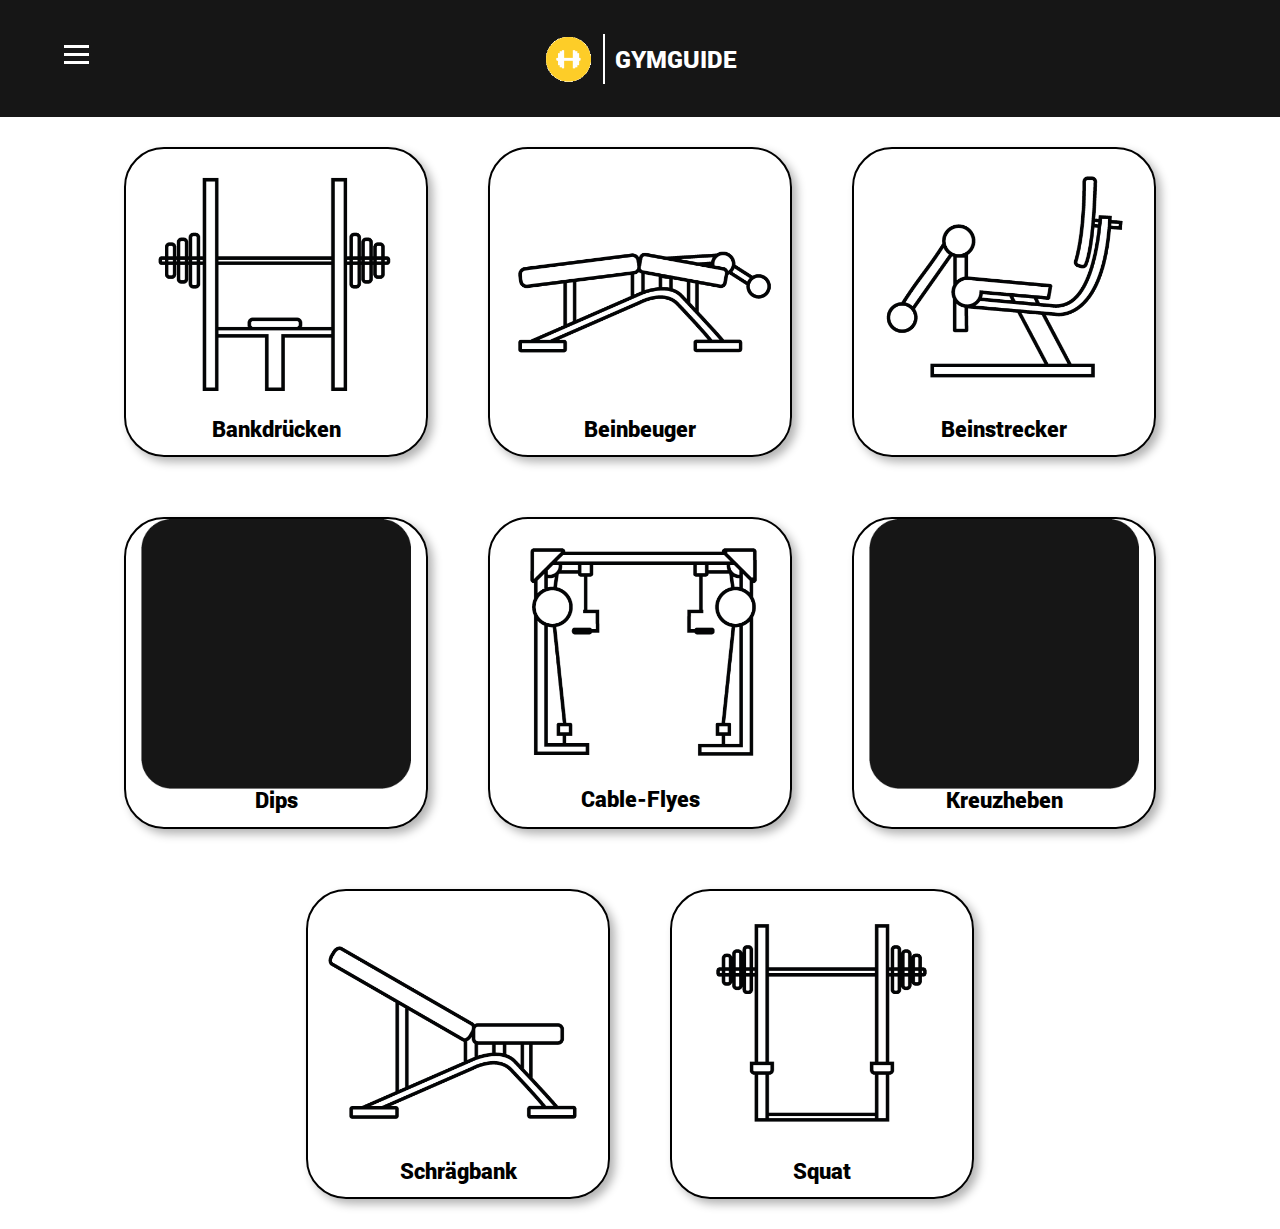
==== index.html @ 56a1d957 "rename a tags" ====
<!DOCTYPE html>
<html>
  <head>
    <meta charset="utf-8" />
    <meta name="viewport" content="width=device-width, initial-scale=1.0" />
    <title>MyGym</title>
    <link rel="stylesheet" href="Css/Reset.css" />
    <link rel="stylesheet" href="fonts.css" />
    <link rel="stylesheet" href="Css/Main.css" />
    <script src="JS/jquery-3.6.0.min.js"></script>
    <script src="JS/burgerMenu.js"></script>
    <!--<script src="JS/clickAni.js"></script>-->
  </head>
  <body>
    <div class="wrapperMain">
      <header>
        <div class="nav-bar">
          <ul class="nav-menu">
            <li class="first-nav-item">
              <a href="#" class="nav-link">Home<span class="line"></span></a>
            </li>

            <li class="nav-item">
              <a href="#" class="nav-link">Kontakt<span class="line"></span></a>
            </li>
            <li class="nav-item">
              <a href="#" class="nav-link">Über<span class="line"></span></a>
            </li>
            <li class="nav-item">
              <a href="#" class="nav-link"
                >Ernährung<span class="line"></span
              ></a>
            </li>
            <li class="nav-item">
              <a href="#" class="nav-link"
                >Trainingsplan<span class="line"></span
              ></a>
            </li>
            <li class="last-nav-item">
              <a href="#" class="nav-link">Filter<span class="line"></span></a>
            </li>
          </ul>
        </div>
        <div class="Hamburger">
          <span class="bar"></span>
          <span class="bar"></span>
          <span class="bar"></span>
        </div>
        <div class="LogoFont">
          <img class="Logo" src="Images/Logo-ICON2.png" alt="Logo" />

          <!--<img
            class="Strich"
            src="Images/Stripe_Zeichenflaeche%2004.png"
            alt="Strich"
          />-->
          <div class="Strich"></div>

          <h1>GYMGUIDE</h1>
        </div>

        <!-- <div class="clear"></div>-->
        <!-- <div class="blackbackground">

                </div>-->
        <!-- <img class="Striche" src="Images/Stripes_Zeichenfl%C3%A4che%201.png" alt="Striche">-->
      </header>
      <main>
        <a href="uebung.html?content=bankdruecken" class="linkUebung">
          <img
            class="platzhalter02"
            src="Images/Geraete/BankdrueckenNoText.png"
            alt="Bankdrücken"
          />
          <p>Bankdrücken</p>
        </a>

        <a href="uebung.html?content=beinbeuger" class="linkUebung">
          <img
            class="platzhalter02"
            src="Images/Geraete/BeinbeugerNoText.png"
            alt="Beinbeuger"
          />
          <p>Beinbeuger</p>
        </a>

        <a href="uebung.html?content=beinstrecker" class="linkUebung">
          <img
            class="platzhalter02"
            src="Images/Geraete/BeinstreckerNoText.png"
            alt="Beinstrecker"
          />
          <p>Beinstrecker</p>
        </a>

        <a href="uebung.html?content=dips" class="linkUebung">
          <img class="platzhalter02" src="Images/Platzhalter.png" alt="Dips" />
          <p>Dips</p>
        </a>

        <a href="uebung.html?content=cableFlyes" class="linkUebung">
          <img
            class="platzhalter02"
            src="Images/Geraete/cableFlyesNoText.png"
            alt="cableFlyes"
          />
          <p>Cable-Flyes</p>
        </a>

        <a href="uebung.html?content=kreuzheben" class="linkUebung">
          <img
            class="platzhalter02"
            src="Images/Platzhalter.png"
            alt="Kreuzheben"
          />
          <p>Kreuzheben</p>
        </a>

        <a href="uebung.html?content=schraegbank" class="linkUebung">
          <img
            class="platzhalter02"
            src="Images/Geraete/SchraegbankNoText.png"
            alt="Schraegbank"
          />
          <p>Schrägbank</p>
        </a>

        <a href="uebung.html?content=squat" class="linkUebung">
          <img
            class="platzhalter02"
            src="Images/Geraete/SquatNoText.png"
            alt="Squat"
          />
          <p>Squat</p>
        </a>
      </main>
    </div>
  </body>
</html>
---- fonts.css ----
@font-face {
    font-family: 'Roboto1';
    src: url('Roboto-Black.eot');
    src: url('Roboto-Black.eot?#iefix') format('embedded-opentype'),
        url('Roboto-Black.woff2') format('woff2'),
        url('Roboto-Black.woff') format('woff'),
        url('Roboto-Black.ttf') format('truetype'),
        url('Roboto-Black.svg#Roboto-Black') format('svg');
    font-weight: 900;
    font-style: normal;
    font-display: swap;
}

@font-face {
    font-family: 'Roboto2';
    src: url('Roboto-Light.eot');
    src: url('Roboto-Light.eot?#iefix') format('embedded-opentype'),
        url('Roboto-Light.woff2') format('woff2'),
        url('Roboto-Light.woff') format('woff'),
        url('Roboto-Light.ttf') format('truetype'),
        url('Roboto-Light.svg#Roboto-Light') format('svg');
    font-weight: 300;
    font-style: normal;
    font-display: swap;
}
---- Css/Main.css ----
.wrapperMain {
  /*border: 1px solid black;*/
  margin: 13vh auto;
  width: 100%;
  height: 100vh;
  display: block;
}

header {
  font-family: Roboto1;
  background-color: #161616;
  width: inherit;
  position: fixed;
  height: 13vh;
  top: 0;
  overflow: hidden;
  display: table;
}
.nav-menu {
  position: fixed;
  top: -100%;
  width: 100%;
  height: 100%;
  flex-direction: column;
  background-color: #2b2d2f;
  transition: 0.3s;
  display: flex;
  /*align-items: center;*/
  align-items: center;
  /*border-radius: 0px 40px 40px 40px;*/
  border-top: 1px solid #424245;
}
.nav-menu.active {
  top: 13vh;
}
.line {
  margin-top: 10px;
  display: block;
  height: 1px;
  width: 70vw;
  background-color: #fecd25;
  opacity: 0%;
  transition: 0.3s;
  transition-delay: 0.2s;
}
.line.active {
  opacity: 100%;
}
.first-nav-item {
  font-size: 1.2em;
  padding: 10px;
  text-shadow: 1px 1px 5px rgba(0, 0, 0, 0.3);
}
.nav-item {
  padding: 10px;
  font-size: 1.2em;
  text-shadow: 1px 1px 5px rgba(0, 0, 0, 0.3);
}
.last-nav-item {
  margin-bottom: 80px;
  padding: 10px;
  font-size: 1.2em;
  text-shadow: 1px 1px 5px rgba(0, 0, 0, 0.3);
}

.nav-link {
  color: white;
  text-decoration: none;
  /*border-style: solid;*/
}

.Hamburger {
  display: block;
  position: absolute;
  top: 34%;
  left: 5%;
  z-index: 10;
}
.bar {
  display: block;
  width: 25px;
  height: 3px;
  margin: 5px auto;
  background-color: white;
  transition: 0.3s;
}
.Hamburger.active .bar:nth-child(2) {
  opacity: 0;
}
.Hamburger.active .bar:nth-child(1) {
  transform: translateY(8px) rotate(45deg);
}
.Hamburger.active .bar:nth-child(3) {
  transform: translateY(-8px) rotate(-45deg);
}

h1 {
  font-size: 1.5em;
  float: right;
  color: white;
}
.Logo {
  width: 50px;
}
.Strich {
  width: 1.5px;
  height: 50px;
  background-color: white;
}
.LogoFont {
  position: absolute;
  width: 100%;
  height: 100%;
  display: flex;
  justify-content: center;
  align-items: center;
  gap: 10px;
  background-color: #161616;
  transition: 0.3s;
}
.LogoFont.active {
  background-color: #2b2d2f;
}

/*.blackbackground {
  display: none;
  position: fixed;
  top: 0;
  right: 0;
  transition: 0.3s;
  height: 100%;
  width: 100%;
}
.blackbackground.active {
  background-color: black;
  opacity: 90%;
  width: 100%;
  display: flex;
}*/
main {
  display: flex;
  flex-wrap: wrap;
  justify-content: center;
  margin: auto;
}
.linkUebung {
  text-decoration: none;
  display: flex;
  flex-direction: column;
  height: auto;
  width: 300px;
  margin: 30px;
  border: 2px solid black;
  border-radius: 2.5em;
  box-shadow: 5px 5px 10px rgb(0 0 0 / 30%);
  align-items: center;
}
p {
  text-align: center;
  font-family: Roboto1;
  color: black;
  font-size: 1.4em;
  margin-bottom: 5%;
}

/*.platzhalterBox{
  width: 15%;
  margin: 4%;
  border: 2px solid black;
  border-radius: 40px;
  box-shadow: 5px 5px 10px rgba(0, 0, 0, 0.3);
}*/
.platzhalter02 {
  align-items: center;
  width: 90%;
}

/*









 
*/
@media (max-width: 600px) {
  main {
    max-width: 450px;
  }
  .platzhalter02 {
    width: 88%;
  }
  .linkUebung {
    width: 150px;
    margin: auto;
    margin-top: 10px;
    border-radius: 1.75em;
  }
  p {
    font-size: 1.2em;
  }
}
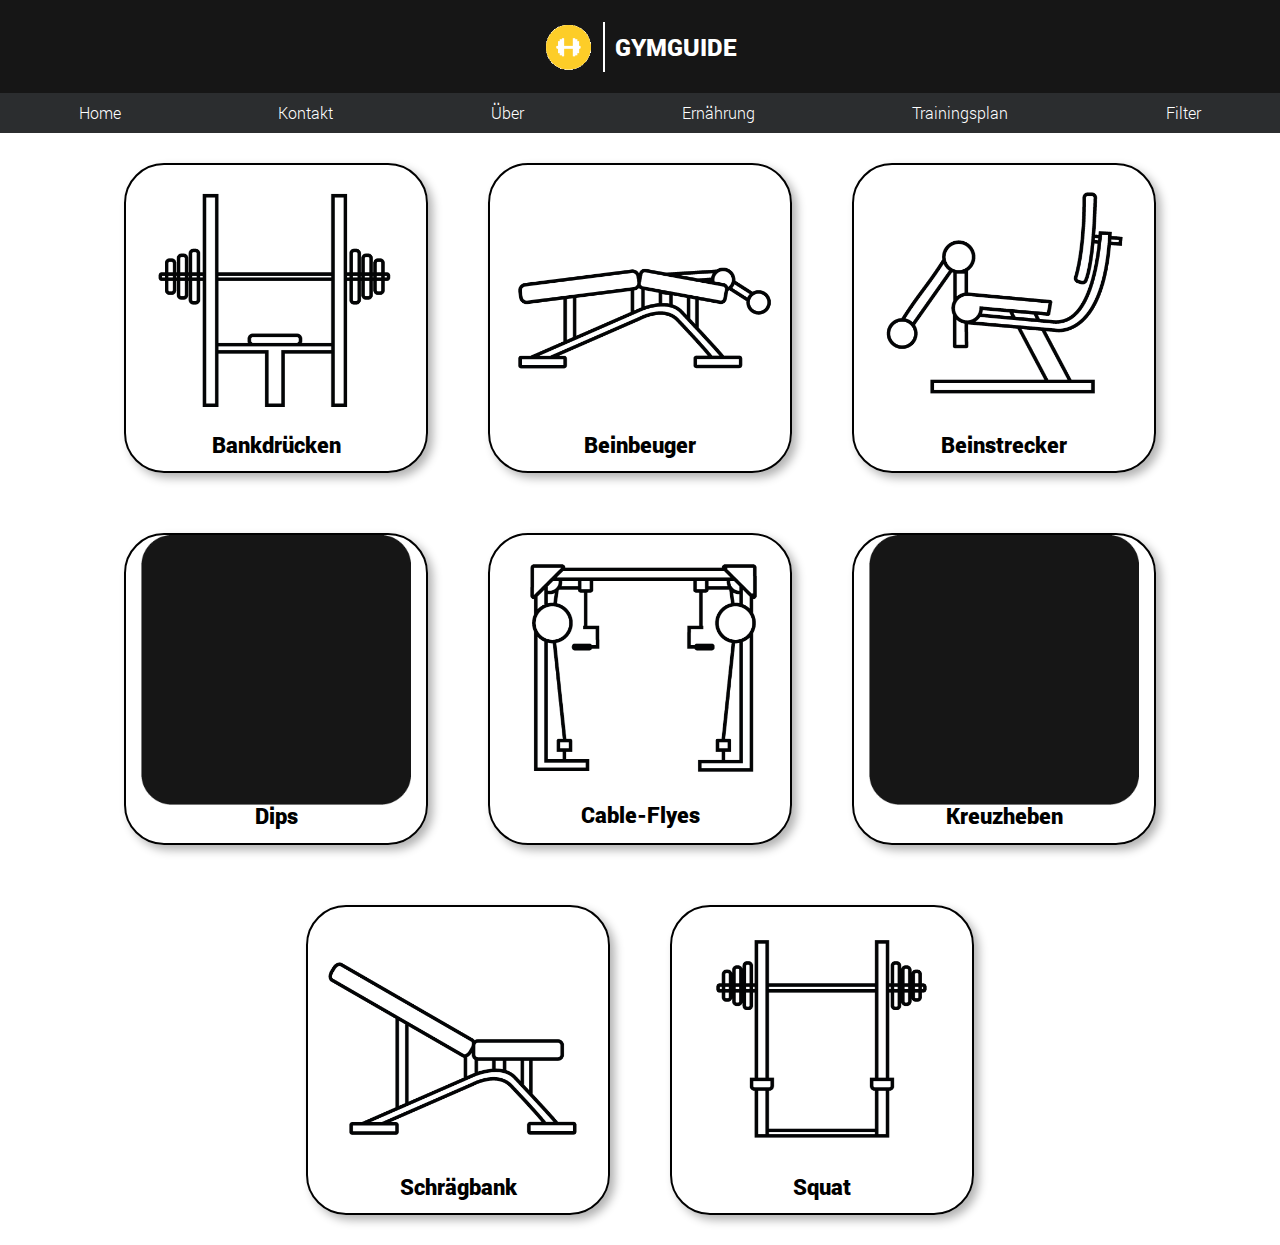
==== commit b5859959: "nav bar update" ====
--- a/index.html
+++ b/index.html
@@ -14,6 +14,23 @@
   <body>
     <div class="wrapperMain">
       <header>
+        <div class="Hamburger">
+          <span class="bar"></span>
+          <span class="bar"></span>
+          <span class="bar"></span>
+        </div>
+        <div class="LogoFont">
+          <img class="Logo" src="Images/Logo-ICON2.png" alt="Logo" />
+
+          <!--<img
+            class="Strich"
+            src="Images/Stripe_Zeichenflaeche%2004.png"
+            alt="Strich"
+          />-->
+          <div class="Strich"></div>
+
+          <h1>GYMGUIDE</h1>
+        </div>
         <div class="nav-bar">
           <ul class="nav-menu">
             <li class="first-nav-item">
@@ -40,23 +57,6 @@
               <a href="#" class="nav-link">Filter<span class="line"></span></a>
             </li>
           </ul>
-        </div>
-        <div class="Hamburger">
-          <span class="bar"></span>
-          <span class="bar"></span>
-          <span class="bar"></span>
-        </div>
-        <div class="LogoFont">
-          <img class="Logo" src="Images/Logo-ICON2.png" alt="Logo" />
-
-          <!--<img
-            class="Strich"
-            src="Images/Stripe_Zeichenflaeche%2004.png"
-            alt="Strich"
-          />-->
-          <div class="Strich"></div>
-
-          <h1>GYMGUIDE</h1>
         </div>
 
         <!-- <div class="clear"></div>-->
--- a/Css/Main.css
+++ b/Css/Main.css
@@ -1,9 +1,8 @@
 .wrapperMain {
-  /*border: 1px solid black;*/
-  margin: 13vh auto;
   width: 100%;
   height: 100vh;
-  display: block;
+  display: flex;
+  justify-content: center;
 }
 
 header {
@@ -11,87 +10,40 @@
   background-color: #161616;
   width: inherit;
   position: fixed;
-  height: 13vh;
+  height: 93px;
   top: 0;
-  overflow: hidden;
+
   display: table;
 }
 .nav-menu {
-  position: fixed;
-  top: -100%;
-  width: 100%;
-  height: 100%;
-  flex-direction: column;
+  display: flex;
   background-color: #2b2d2f;
+  height: 40px;
+}
+.first-nav-item,
+.nav-item,
+.last-nav-item {
+  margin: auto;
+  font-family: Roboto2;
+}
+
+.nav-link {
+  text-decoration: none;
+  color: white;
+  position: relative;
+}
+.nav-link::after {
+  content: "";
+  position: absolute;
+  background-color: #fecd25;
+  height: 2px;
+  width: 0%;
+  left: 0;
+  bottom: -5px;
   transition: 0.3s;
-  display: flex;
-  /*align-items: center;*/
-  align-items: center;
-  /*border-radius: 0px 40px 40px 40px;*/
-  border-top: 1px solid #424245;
-}
-.nav-menu.active {
-  top: 13vh;
-}
-.line {
-  margin-top: 10px;
-  display: block;
-  height: 1px;
-  width: 70vw;
-  background-color: #fecd25;
-  opacity: 0%;
-  transition: 0.3s;
-  transition-delay: 0.2s;
-}
-.line.active {
-  opacity: 100%;
-}
-.first-nav-item {
-  font-size: 1.2em;
-  padding: 10px;
-  text-shadow: 1px 1px 5px rgba(0, 0, 0, 0.3);
-}
-.nav-item {
-  padding: 10px;
-  font-size: 1.2em;
-  text-shadow: 1px 1px 5px rgba(0, 0, 0, 0.3);
-}
-.last-nav-item {
-  margin-bottom: 80px;
-  padding: 10px;
-  font-size: 1.2em;
-  text-shadow: 1px 1px 5px rgba(0, 0, 0, 0.3);
-}
-
-.nav-link {
-  color: white;
-  text-decoration: none;
-  /*border-style: solid;*/
-}
-
-.Hamburger {
-  display: block;
-  position: absolute;
-  top: 34%;
-  left: 5%;
-  z-index: 10;
-}
-.bar {
-  display: block;
-  width: 25px;
-  height: 3px;
-  margin: 5px auto;
-  background-color: white;
-  transition: 0.3s;
-}
-.Hamburger.active .bar:nth-child(2) {
-  opacity: 0;
-}
-.Hamburger.active .bar:nth-child(1) {
-  transform: translateY(8px) rotate(45deg);
-}
-.Hamburger.active .bar:nth-child(3) {
-  transform: translateY(-8px) rotate(-45deg);
+}
+.nav-link:hover::after {
+  width: 100%;
 }
 
 h1 {
@@ -108,7 +60,6 @@
   background-color: white;
 }
 .LogoFont {
-  position: absolute;
   width: 100%;
   height: 100%;
   display: flex;
@@ -142,6 +93,7 @@
   flex-wrap: wrap;
   justify-content: center;
   margin: auto;
+  margin-top: 133px;
 }
 .linkUebung {
   text-decoration: none;
@@ -190,6 +142,7 @@
 @media (max-width: 600px) {
   main {
     max-width: 450px;
+    margin-top: 93px;
   }
   .platzhalter02 {
     width: 88%;
@@ -203,4 +156,88 @@
   p {
     font-size: 1.2em;
   }
-}
+  .nav-menu {
+    position: fixed;
+    top: -100%;
+    width: 100%;
+    height: 100%;
+    flex-direction: column;
+    background-color: #2b2d2f;
+    transition: 0.3s;
+    display: flex;
+    /*align-items: center;*/
+    align-items: center;
+    /*border-radius: 0px 40px 40px 40px;*/
+    border-top: 1px solid #424245;
+    z-index: -1;
+  }
+  .nav-menu.active {
+    top: 88px;
+  }
+  .line {
+    margin-top: 10px;
+    display: block;
+    height: 1px;
+    width: 70vw;
+    background-color: #fecd25;
+    opacity: 0%;
+    transition: 0.3s;
+    transition-delay: 0.2s;
+  }
+  .line.active {
+    opacity: 100%;
+  }
+  .first-nav-item {
+    font-size: 1.2em;
+    padding: 10px;
+    text-shadow: 1px 1px 5px rgba(0, 0, 0, 0.3);
+    margin: initial;
+    font-family: Roboto1;
+  }
+  .nav-item {
+    padding: 10px;
+    font-size: 1.2em;
+    text-shadow: 1px 1px 5px rgba(0, 0, 0, 0.3);
+    margin: initial;
+    font-family: Roboto1;
+  }
+  .last-nav-item {
+    margin-bottom: 80px;
+    padding: 10px;
+    font-size: 1.2em;
+    text-shadow: 1px 1px 5px rgba(0, 0, 0, 0.3);
+    margin: initial;
+    font-family: Roboto1;
+  }
+
+  .nav-link {
+    color: white;
+    text-decoration: none;
+    /*border-style: solid;*/
+  }
+
+  .Hamburger {
+    display: block;
+    position: absolute;
+    top: 34%;
+    left: 5%;
+    z-index: 10;
+  }
+  .bar {
+    display: block;
+    width: 25px;
+    height: 3px;
+    margin: 5px auto;
+    background-color: white;
+    transition: 0.3s;
+  }
+  .Hamburger.active .bar:nth-child(2) {
+    opacity: 0;
+  }
+  .Hamburger.active .bar:nth-child(1) {
+    transform: translateY(8px) rotate(45deg);
+  }
+  .Hamburger.active .bar:nth-child(3) {
+    transform: translateY(-8px) rotate(-45deg);
+  }
+}
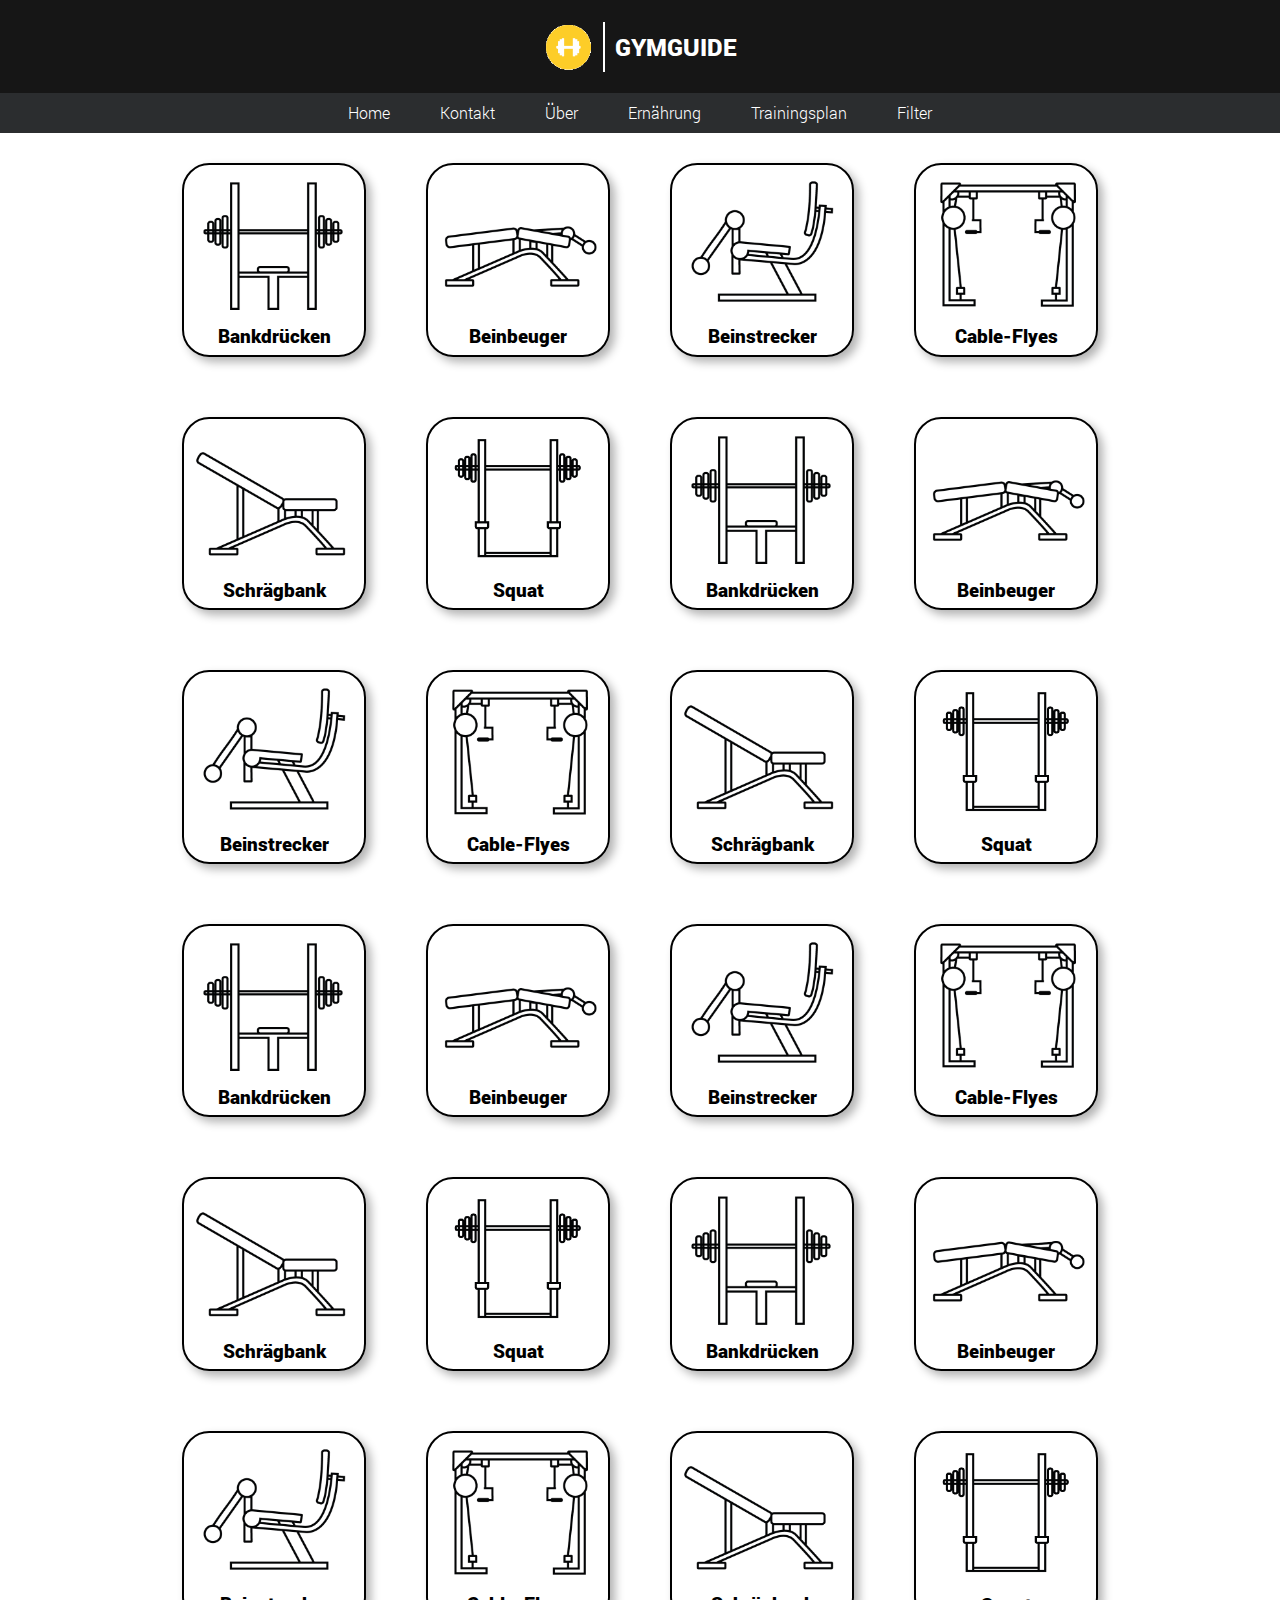
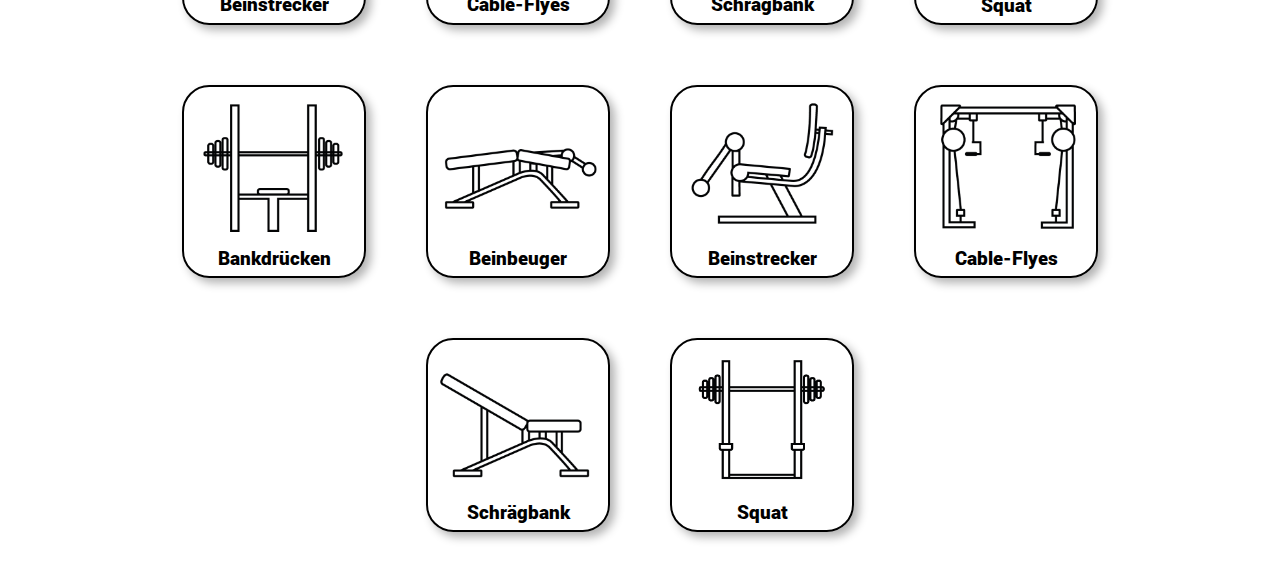
==== commit 35dac19a: "Design update final Teacher desition" ====
--- a/index.html
+++ b/index.html
@@ -9,6 +9,7 @@
     <link rel="stylesheet" href="Css/Main.css" />
     <script src="JS/jquery-3.6.0.min.js"></script>
     <script src="JS/burgerMenu.js"></script>
+    <link rel="shortcut icon" href="favicon.ico" />
     <!--<script src="JS/clickAni.js"></script>-->
   </head>
   <body>
@@ -93,10 +94,10 @@
           <p>Beinstrecker</p>
         </a>
 
-        <a href="uebung.html?content=dips" class="linkUebung">
+        <!--<a href="uebung.html?content=dips" class="linkUebung">
           <img class="platzhalter02" src="Images/Platzhalter.png" alt="Dips" />
           <p>Dips</p>
-        </a>
+        </a>-->
 
         <a href="uebung.html?content=cableFlyes" class="linkUebung">
           <img
@@ -107,14 +108,283 @@
           <p>Cable-Flyes</p>
         </a>
 
-        <a href="uebung.html?content=kreuzheben" class="linkUebung">
+        <!--<a href="uebung.html?content=kreuzheben" class="linkUebung">
           <img
             class="platzhalter02"
             src="Images/Platzhalter.png"
             alt="Kreuzheben"
           />
           <p>Kreuzheben</p>
-        </a>
+        </a>-->
+
+        <a href="uebung.html?content=schraegbank" class="linkUebung">
+          <img
+            class="platzhalter02"
+            src="Images/Geraete/SchraegbankNoText.png"
+            alt="Schraegbank"
+          />
+          <p>Schrägbank</p>
+        </a>
+
+        <a href="uebung.html?content=squat" class="linkUebung">
+          <img
+            class="platzhalter02"
+            src="Images/Geraete/SquatNoText.png"
+            alt="Squat"
+          />
+          <p>Squat</p>
+        </a>
+
+        <a href="uebung.html?content=bankdruecken" class="linkUebung">
+          <img
+            class="platzhalter02"
+            src="Images/Geraete/BankdrueckenNoText.png"
+            alt="Bankdrücken"
+          />
+          <p>Bankdrücken</p>
+        </a>
+
+        <a href="uebung.html?content=beinbeuger" class="linkUebung">
+          <img
+            class="platzhalter02"
+            src="Images/Geraete/BeinbeugerNoText.png"
+            alt="Beinbeuger"
+          />
+          <p>Beinbeuger</p>
+        </a>
+
+        <a href="uebung.html?content=beinstrecker" class="linkUebung">
+          <img
+            class="platzhalter02"
+            src="Images/Geraete/BeinstreckerNoText.png"
+            alt="Beinstrecker"
+          />
+          <p>Beinstrecker</p>
+        </a>
+
+        <!--<a href="uebung.html?content=dips" class="linkUebung">
+          <img class="platzhalter02" src="Images/Platzhalter.png" alt="Dips" />
+          <p>Dips</p>
+        </a>-->
+
+        <a href="uebung.html?content=cableFlyes" class="linkUebung">
+          <img
+            class="platzhalter02"
+            src="Images/Geraete/cableFlyesNoText.png"
+            alt="cableFlyes"
+          />
+          <p>Cable-Flyes</p>
+        </a>
+
+        <!--<a href="uebung.html?content=kreuzheben" class="linkUebung">
+          <img
+            class="platzhalter02"
+            src="Images/Platzhalter.png"
+            alt="Kreuzheben"
+          />
+          <p>Kreuzheben</p>
+        </a>-->
+
+        <a href="uebung.html?content=schraegbank" class="linkUebung">
+          <img
+            class="platzhalter02"
+            src="Images/Geraete/SchraegbankNoText.png"
+            alt="Schraegbank"
+          />
+          <p>Schrägbank</p>
+        </a>
+
+        <a href="uebung.html?content=squat" class="linkUebung">
+          <img
+            class="platzhalter02"
+            src="Images/Geraete/SquatNoText.png"
+            alt="Squat"
+          />
+          <p>Squat</p>
+        </a>
+        <a href="uebung.html?content=bankdruecken" class="linkUebung">
+          <img
+            class="platzhalter02"
+            src="Images/Geraete/BankdrueckenNoText.png"
+            alt="Bankdrücken"
+          />
+          <p>Bankdrücken</p>
+        </a>
+
+        <a href="uebung.html?content=beinbeuger" class="linkUebung">
+          <img
+            class="platzhalter02"
+            src="Images/Geraete/BeinbeugerNoText.png"
+            alt="Beinbeuger"
+          />
+          <p>Beinbeuger</p>
+        </a>
+
+        <a href="uebung.html?content=beinstrecker" class="linkUebung">
+          <img
+            class="platzhalter02"
+            src="Images/Geraete/BeinstreckerNoText.png"
+            alt="Beinstrecker"
+          />
+          <p>Beinstrecker</p>
+        </a>
+
+        <!--<a href="uebung.html?content=dips" class="linkUebung">
+          <img class="platzhalter02" src="Images/Platzhalter.png" alt="Dips" />
+          <p>Dips</p>
+        </a>-->
+
+        <a href="uebung.html?content=cableFlyes" class="linkUebung">
+          <img
+            class="platzhalter02"
+            src="Images/Geraete/cableFlyesNoText.png"
+            alt="cableFlyes"
+          />
+          <p>Cable-Flyes</p>
+        </a>
+
+        <!--<a href="uebung.html?content=kreuzheben" class="linkUebung">
+          <img
+            class="platzhalter02"
+            src="Images/Platzhalter.png"
+            alt="Kreuzheben"
+          />
+          <p>Kreuzheben</p>
+        </a>-->
+
+        <a href="uebung.html?content=schraegbank" class="linkUebung">
+          <img
+            class="platzhalter02"
+            src="Images/Geraete/SchraegbankNoText.png"
+            alt="Schraegbank"
+          />
+          <p>Schrägbank</p>
+        </a>
+
+        <a href="uebung.html?content=squat" class="linkUebung">
+          <img
+            class="platzhalter02"
+            src="Images/Geraete/SquatNoText.png"
+            alt="Squat"
+          />
+          <p>Squat</p>
+        </a>
+        <a href="uebung.html?content=bankdruecken" class="linkUebung">
+          <img
+            class="platzhalter02"
+            src="Images/Geraete/BankdrueckenNoText.png"
+            alt="Bankdrücken"
+          />
+          <p>Bankdrücken</p>
+        </a>
+
+        <a href="uebung.html?content=beinbeuger" class="linkUebung">
+          <img
+            class="platzhalter02"
+            src="Images/Geraete/BeinbeugerNoText.png"
+            alt="Beinbeuger"
+          />
+          <p>Beinbeuger</p>
+        </a>
+
+        <a href="uebung.html?content=beinstrecker" class="linkUebung">
+          <img
+            class="platzhalter02"
+            src="Images/Geraete/BeinstreckerNoText.png"
+            alt="Beinstrecker"
+          />
+          <p>Beinstrecker</p>
+        </a>
+
+        <!--<a href="uebung.html?content=dips" class="linkUebung">
+          <img class="platzhalter02" src="Images/Platzhalter.png" alt="Dips" />
+          <p>Dips</p>
+        </a>-->
+
+        <a href="uebung.html?content=cableFlyes" class="linkUebung">
+          <img
+            class="platzhalter02"
+            src="Images/Geraete/cableFlyesNoText.png"
+            alt="cableFlyes"
+          />
+          <p>Cable-Flyes</p>
+        </a>
+
+        <!--<a href="uebung.html?content=kreuzheben" class="linkUebung">
+          <img
+            class="platzhalter02"
+            src="Images/Platzhalter.png"
+            alt="Kreuzheben"
+          />
+          <p>Kreuzheben</p>
+        </a>-->
+
+        <a href="uebung.html?content=schraegbank" class="linkUebung">
+          <img
+            class="platzhalter02"
+            src="Images/Geraete/SchraegbankNoText.png"
+            alt="Schraegbank"
+          />
+          <p>Schrägbank</p>
+        </a>
+
+        <a href="uebung.html?content=squat" class="linkUebung">
+          <img
+            class="platzhalter02"
+            src="Images/Geraete/SquatNoText.png"
+            alt="Squat"
+          />
+          <p>Squat</p>
+        </a>
+        <a href="uebung.html?content=bankdruecken" class="linkUebung">
+          <img
+            class="platzhalter02"
+            src="Images/Geraete/BankdrueckenNoText.png"
+            alt="Bankdrücken"
+          />
+          <p>Bankdrücken</p>
+        </a>
+
+        <a href="uebung.html?content=beinbeuger" class="linkUebung">
+          <img
+            class="platzhalter02"
+            src="Images/Geraete/BeinbeugerNoText.png"
+            alt="Beinbeuger"
+          />
+          <p>Beinbeuger</p>
+        </a>
+
+        <a href="uebung.html?content=beinstrecker" class="linkUebung">
+          <img
+            class="platzhalter02"
+            src="Images/Geraete/BeinstreckerNoText.png"
+            alt="Beinstrecker"
+          />
+          <p>Beinstrecker</p>
+        </a>
+
+        <!--<a href="uebung.html?content=dips" class="linkUebung">
+          <img class="platzhalter02" src="Images/Platzhalter.png" alt="Dips" />
+          <p>Dips</p>
+        </a>-->
+
+        <a href="uebung.html?content=cableFlyes" class="linkUebung">
+          <img
+            class="platzhalter02"
+            src="Images/Geraete/cableFlyesNoText.png"
+            alt="cableFlyes"
+          />
+          <p>Cable-Flyes</p>
+        </a>
+
+        <!--<a href="uebung.html?content=kreuzheben" class="linkUebung">
+          <img
+            class="platzhalter02"
+            src="Images/Platzhalter.png"
+            alt="Kreuzheben"
+          />
+          <p>Kreuzheben</p>
+        </a>-->
 
         <a href="uebung.html?content=schraegbank" class="linkUebung">
           <img
--- a/Css/Main.css
+++ b/Css/Main.css
@@ -19,11 +19,13 @@
   display: flex;
   background-color: #2b2d2f;
   height: 40px;
+  align-items: center;
+  justify-content: center;
 }
 .first-nav-item,
 .nav-item,
 .last-nav-item {
-  margin: auto;
+  margin: 25px;
   font-family: Roboto2;
 }
 
@@ -40,10 +42,15 @@
   width: 0%;
   left: 0;
   bottom: -5px;
-  transition: 0.3s;
+  transition: 0.2s;
 }
 .nav-link:hover::after {
   width: 100%;
+}
+
+.nav-link:hover {
+  color: #fecd25;
+  transition: 0.2s;
 }
 
 h1 {
@@ -94,25 +101,42 @@
   justify-content: center;
   margin: auto;
   margin-top: 133px;
+  width: 80%;
 }
 .linkUebung {
   text-decoration: none;
   display: flex;
   flex-direction: column;
   height: auto;
-  width: 300px;
+  width: 180px;
   margin: 30px;
   border: 2px solid black;
-  border-radius: 2.5em;
+  border-radius: 1.7em;
   box-shadow: 5px 5px 10px rgb(0 0 0 / 30%);
   align-items: center;
+  transition: 0.3s;
+}
+.linkUebung:hover {
+  box-shadow: 10px 10px 8px rgb(0 0 0 / 30%);
+}
+.linkUebung:hover .platzhalter02 {
+  transform: scale(1.1);
+}
+.linkUebung:hover .LogoFont {
+  z-index: 10;
+}
+
+.linkUebung:hover p {
+  transform: scale(1.1);
 }
 p {
   text-align: center;
   font-family: Roboto1;
   color: black;
-  font-size: 1.4em;
+  font-size: 1.2em;
   margin-bottom: 5%;
+
+  transition: 0.3s;
 }
 
 /*.platzhalterBox{
@@ -125,9 +149,12 @@
 .platzhalter02 {
   align-items: center;
   width: 90%;
+  transition: 0.3s;
+  z-index: -1;
 }
 
 /*
+
 
 
 
@@ -139,10 +166,12 @@
 
  
 */
+
 @media (max-width: 600px) {
   main {
     max-width: 450px;
     margin-top: 93px;
+    width: initial;
   }
   .platzhalter02 {
     width: 88%;
@@ -170,6 +199,7 @@
     /*border-radius: 0px 40px 40px 40px;*/
     border-top: 1px solid #424245;
     z-index: -1;
+    justify-content: flex-start;
   }
   .nav-menu.active {
     top: 88px;
@@ -192,14 +222,12 @@
     padding: 10px;
     text-shadow: 1px 1px 5px rgba(0, 0, 0, 0.3);
     margin: initial;
-    font-family: Roboto1;
   }
   .nav-item {
     padding: 10px;
     font-size: 1.2em;
     text-shadow: 1px 1px 5px rgba(0, 0, 0, 0.3);
     margin: initial;
-    font-family: Roboto1;
   }
   .last-nav-item {
     margin-bottom: 80px;
@@ -207,7 +235,6 @@
     font-size: 1.2em;
     text-shadow: 1px 1px 5px rgba(0, 0, 0, 0.3);
     margin: initial;
-    font-family: Roboto1;
   }
 
   .nav-link {
@@ -240,4 +267,10 @@
   .Hamburger.active .bar:nth-child(3) {
     transform: translateY(-8px) rotate(-45deg);
   }
-}
+  .linkUebung:hover {
+    box-shadow: 5px 5px 10px rgb(0 0 0 / 30%);
+  }
+  .linkUebung:hover .platzhalter02 {
+    transform: scale(1);
+  }
+}
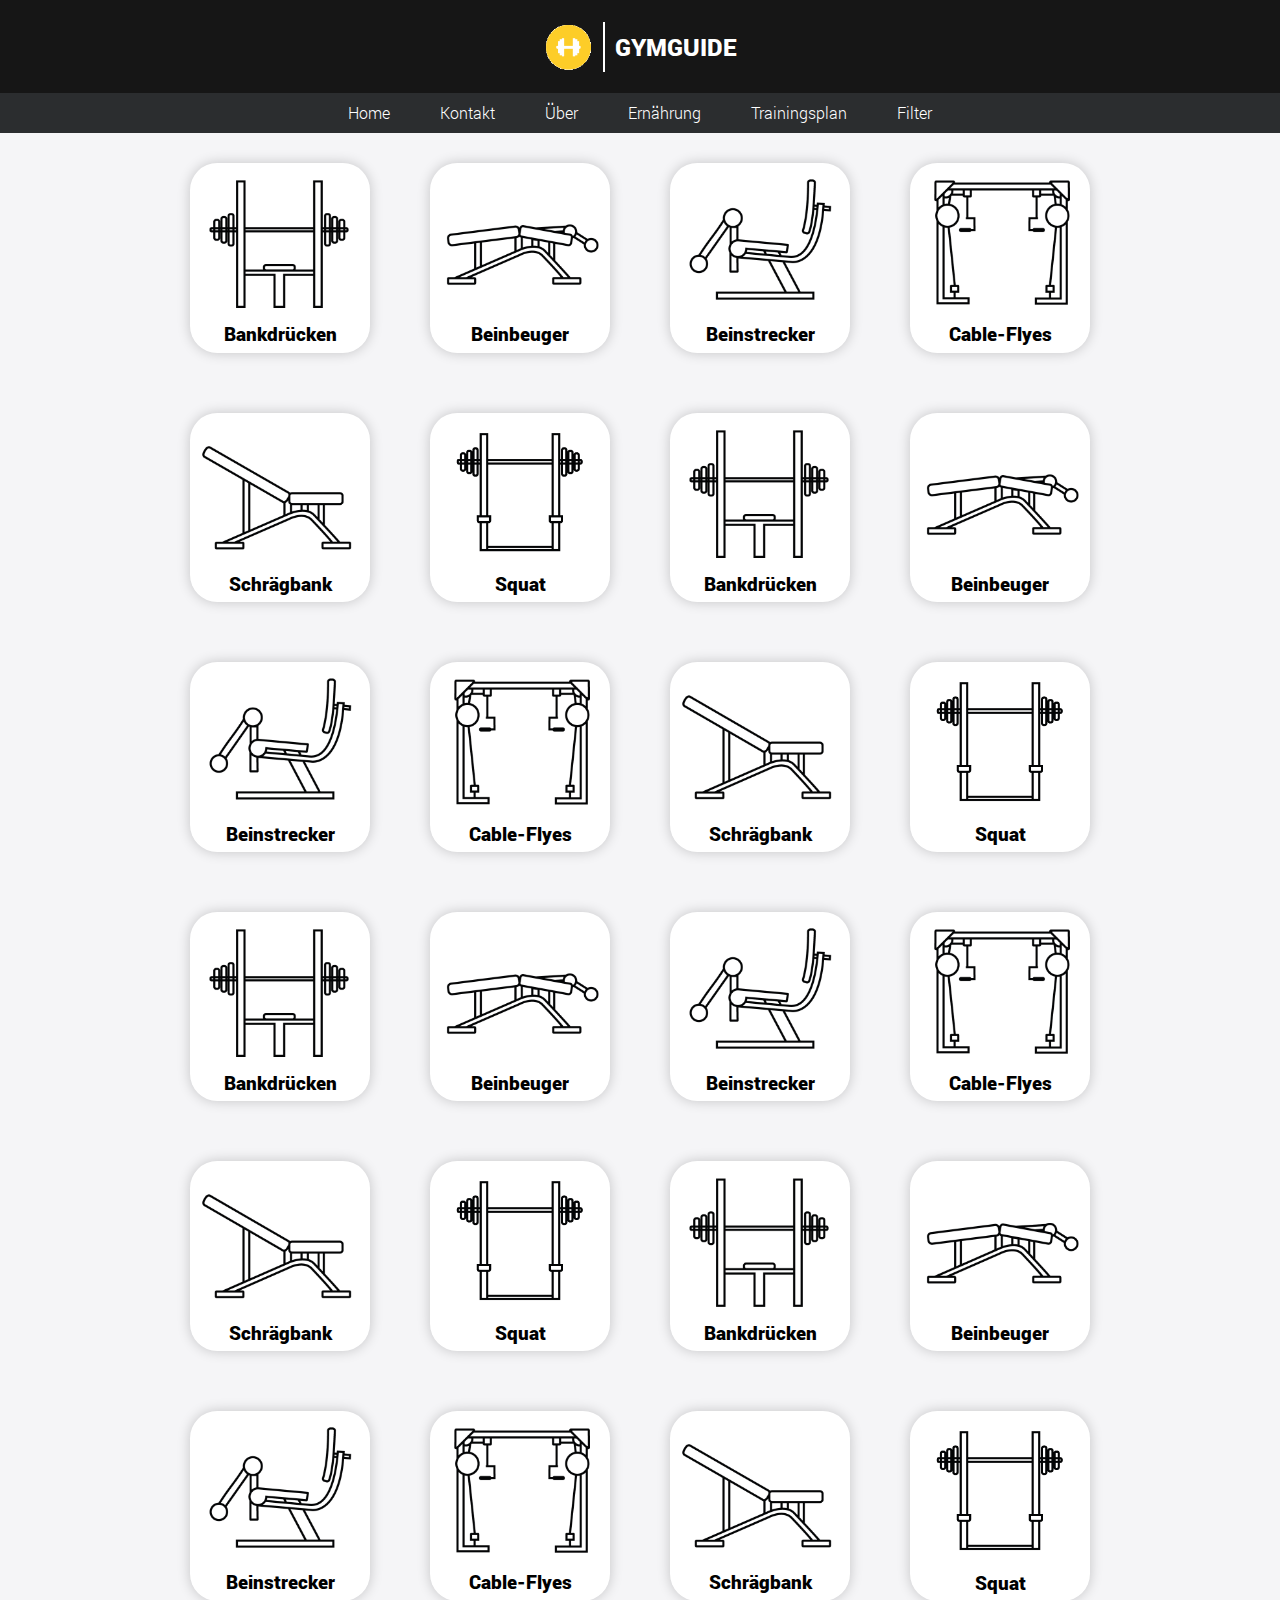
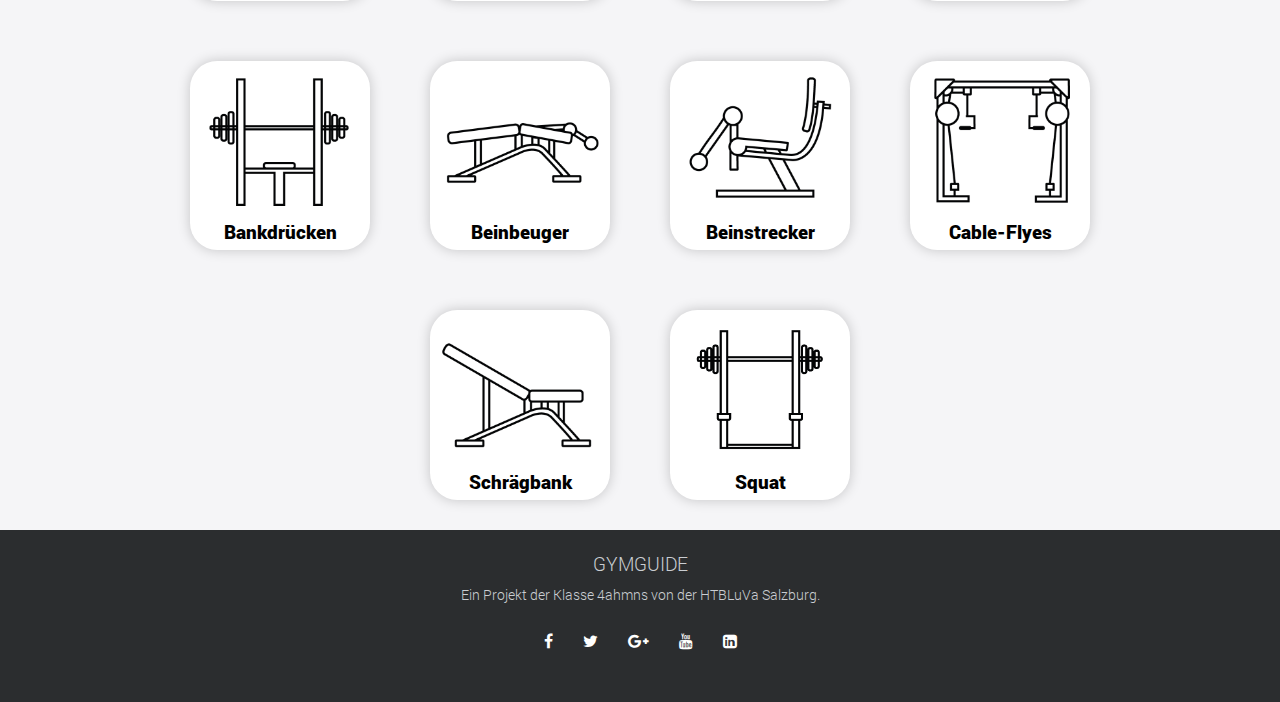
==== commit 709d93d0: "Footer, Updates" ====
--- a/index.html
+++ b/index.html
@@ -6,11 +6,16 @@
     <title>MyGym</title>
     <link rel="stylesheet" href="Css/Reset.css" />
     <link rel="stylesheet" href="fonts.css" />
-    <link rel="stylesheet" href="Css/Main.css" />
+
     <script src="JS/jquery-3.6.0.min.js"></script>
     <script src="JS/burgerMenu.js"></script>
     <link rel="shortcut icon" href="favicon.ico" />
+    <link
+      rel="stylesheet"
+      href="https://cdnjs.cloudflare.com/ajax/libs/font-awesome/4.7.0/css/font-awesome.min.css"
+    />
     <!--<script src="JS/clickAni.js"></script>-->
+    <link rel="stylesheet" href="Css/Main.css" />
   </head>
   <body>
     <div class="wrapperMain">
@@ -404,6 +409,19 @@
           <p>Squat</p>
         </a>
       </main>
+      <footer>
+        <div class="footer-content">
+          <h3>GYMGUIDE</h3>
+          <p>Ein Projekt der Klasse 4ahmns von der HTBLuVa Salzburg.</p>
+          <ul class="socials">
+            <li><a href="#" class="fa fa-facebook"></a></li>
+            <li><a href="#" class="fa fa-twitter"></a></li>
+            <li><a href="#" class="fa fa-google-plus"></a></li>
+            <li><a href="#" class="fa fa-youtube"></a></li>
+            <li><a href="#" class="fa fa-linkedin-square"></a></li>
+          </ul>
+        </div>
+      </footer>
     </div>
   </body>
 </html>
--- a/Css/Main.css
+++ b/Css/Main.css
@@ -1,8 +1,7 @@
 .wrapperMain {
   width: 100%;
-  height: 100vh;
-  display: flex;
-  justify-content: center;
+  justify-content: center;
+  background-color: #f5f5f7;
 }
 
 header {
@@ -12,7 +11,7 @@
   position: fixed;
   height: 93px;
   top: 0;
-
+  z-index: 5;
   display: table;
 }
 .nav-menu {
@@ -110,14 +109,15 @@
   height: auto;
   width: 180px;
   margin: 30px;
-  border: 2px solid black;
+  background-color: white;
   border-radius: 1.7em;
-  box-shadow: 5px 5px 10px rgb(0 0 0 / 30%);
-  align-items: center;
-  transition: 0.3s;
+  box-shadow: 0px 0px 13px 0px rgb(0 0 0 / 20%);
+  align-items: center;
+  transition: 0.5s;
 }
 .linkUebung:hover {
-  box-shadow: 10px 10px 8px rgb(0 0 0 / 30%);
+  box-shadow: 0px 0px 20px 0px rgb(0 0 0 / 20%);
+  transform: scale(1.1);
 }
 .linkUebung:hover .platzhalter02 {
   transform: scale(1.1);
@@ -126,9 +126,6 @@
   z-index: 10;
 }
 
-.linkUebung:hover p {
-  transform: scale(1.1);
-}
 p {
   text-align: center;
   font-family: Roboto1;
@@ -136,7 +133,7 @@
   font-size: 1.2em;
   margin-bottom: 5%;
 
-  transition: 0.3s;
+  transition: 0.5s;
 }
 
 /*.platzhalterBox{
@@ -149,8 +146,80 @@
 .platzhalter02 {
   align-items: center;
   width: 90%;
-  transition: 0.3s;
-  z-index: -1;
+  transition: 0.5s;
+  z-index: 0;
+}
+
+/*
+
+
+
+
+
+
+
+
+
+
+
+
+
+
+*/
+footer {
+  width: 100%;
+  height: auto;
+  background-color: #2b2d2f;
+  padding-top: 10px;
+}
+.footer-content {
+  display: flex;
+  align-items: center;
+  justify-content: center;
+  flex-direction: column;
+  text-align: center;
+  font-family: Roboto2;
+}
+.footer-content h3 {
+  font-size: 1.2em;
+
+  line-height: 3rem;
+  color: #cacdd2;
+}
+.footer-content p {
+  font-size: 14px;
+  color: #cacdd2;
+  font-family: Roboto2;
+  margin-bottom: 10px;
+}
+.socials {
+  list-style: none;
+  display: flex;
+  align-items: center;
+  justify-content: center;
+  margin: 1rem 0 3rem 0;
+}
+
+.socials li {
+  margin: 0 10px;
+}
+
+.socials a {
+  text-decoration: none;
+  color: #fff;
+
+  padding: 5px;
+  border-radius: 50%;
+}
+
+.socials a i {
+  font-size: 1.1rem;
+  width: 20px;
+  transition: color 0.4s ease;
+}
+
+.socials a:hover {
+  color: aqua;
 }
 
 /*
@@ -169,7 +238,7 @@
 
 @media (max-width: 600px) {
   main {
-    max-width: 450px;
+    max-width: 447px;
     margin-top: 93px;
     width: initial;
   }
@@ -178,9 +247,17 @@
   }
   .linkUebung {
     width: 150px;
-    margin: auto;
-    margin-top: 10px;
+    margin: 10px auto;
+
     border-radius: 1.75em;
+    box-shadow: 0px 0px 9px 0px rgb(0 0 0 / 20%);
+  }
+  .linkUebung:hover {
+    box-shadow: 0px 0px 9px 0px rgb(0 0 0 / 20%);
+    transform: scale(1);
+  }
+  .linkUebung:hover .platzhalter02 {
+    transform: scale(1);
   }
   p {
     font-size: 1.2em;
@@ -267,10 +344,9 @@
   .Hamburger.active .bar:nth-child(3) {
     transform: translateY(-8px) rotate(-45deg);
   }
-  .linkUebung:hover {
-    box-shadow: 5px 5px 10px rgb(0 0 0 / 30%);
-  }
-  .linkUebung:hover .platzhalter02 {
-    transform: scale(1);
-  }
-}
+  .footer-menu ul {
+    display: flex;
+    margin-top: 10px;
+    margin-bottom: 20px;
+  }
+}
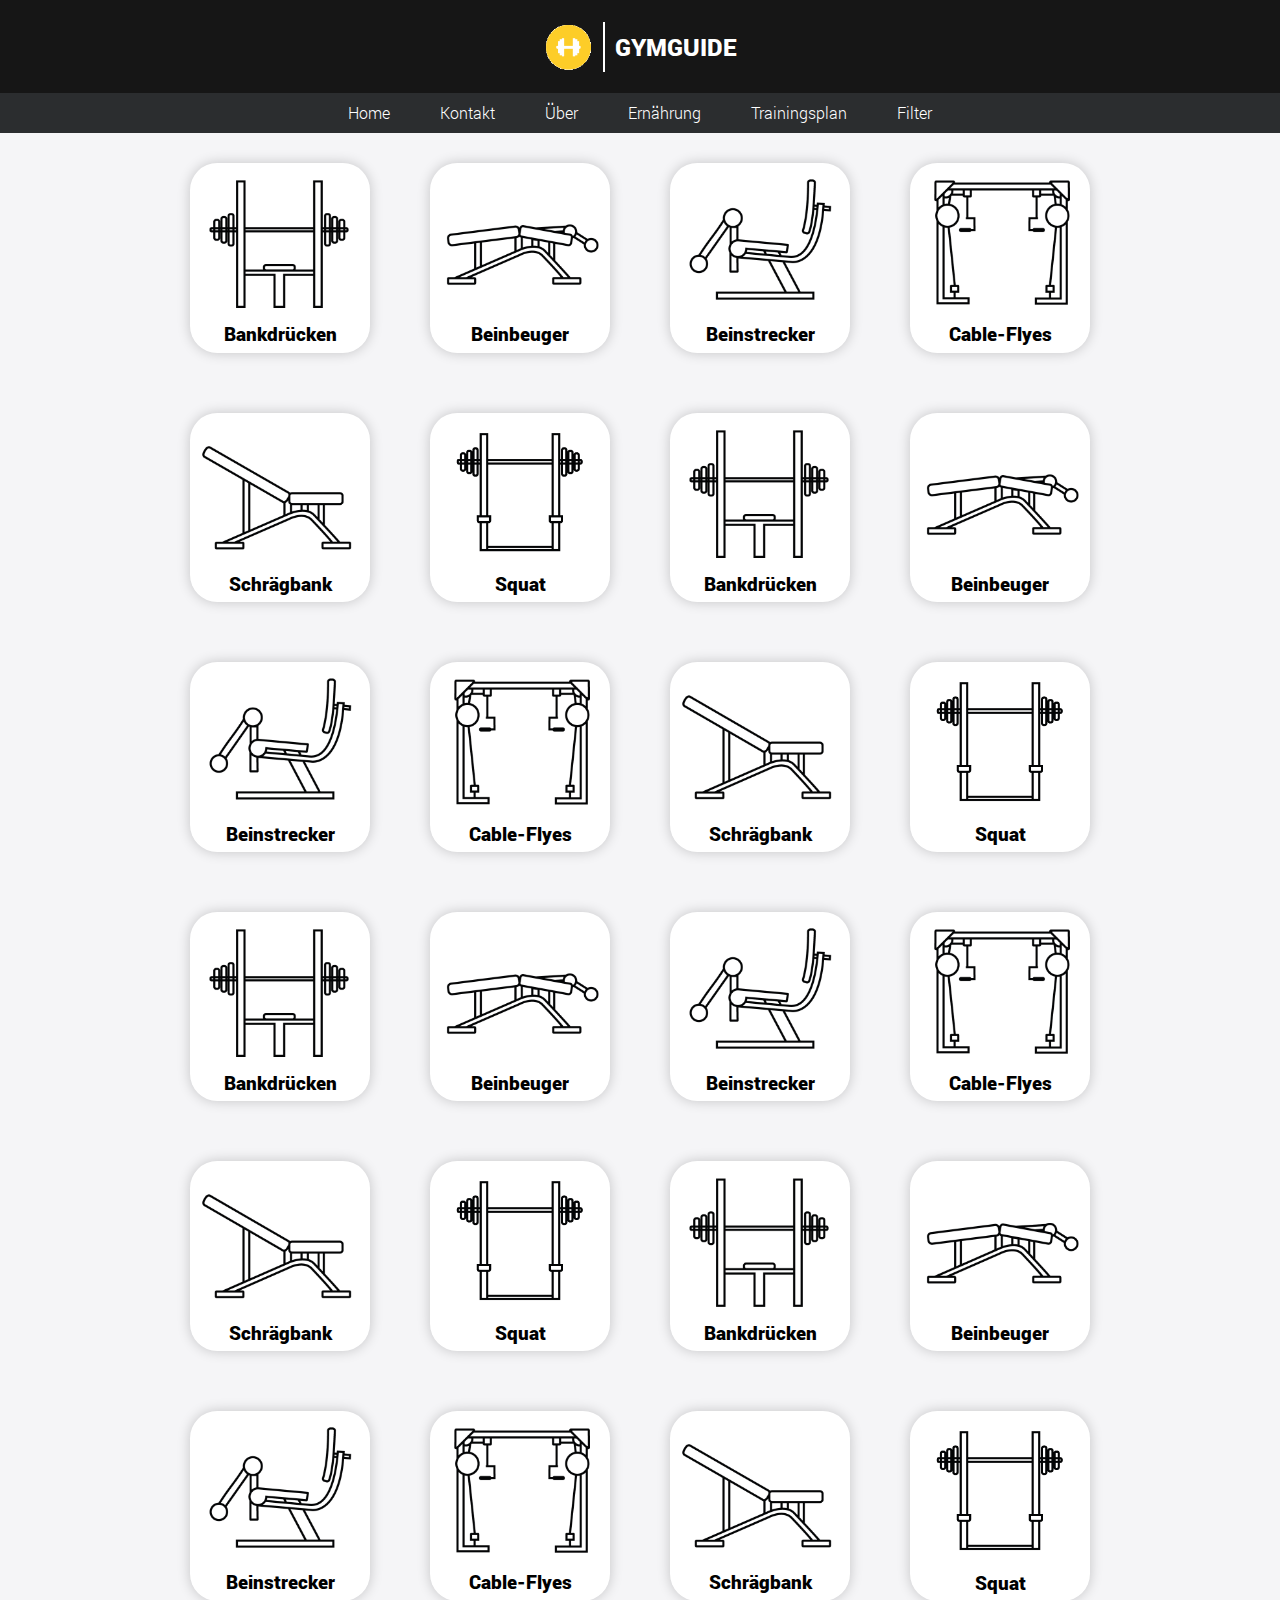
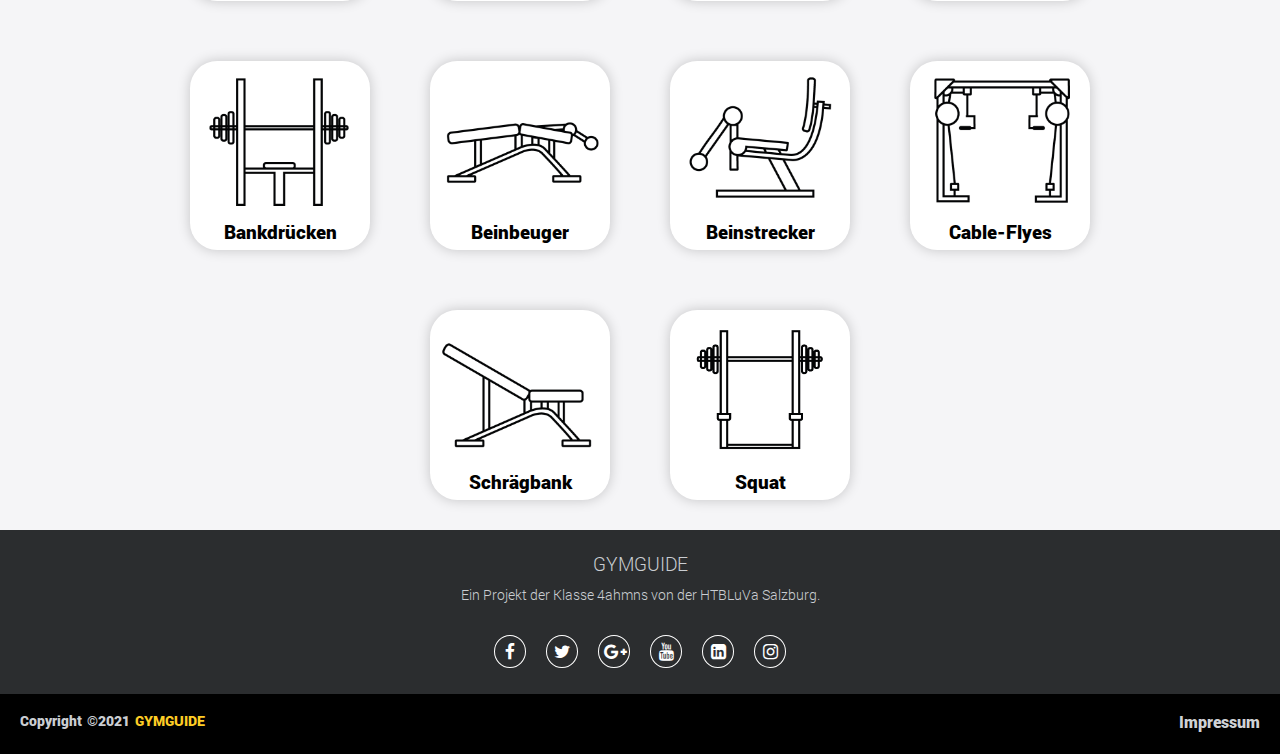
==== commit 1dd33e08: "update" ====
--- a/index.html
+++ b/index.html
@@ -414,14 +414,37 @@
           <h3>GYMGUIDE</h3>
           <p>Ein Projekt der Klasse 4ahmns von der HTBLuVa Salzburg.</p>
           <ul class="socials">
-            <li><a href="#" class="fa fa-facebook"></a></li>
-            <li><a href="#" class="fa fa-twitter"></a></li>
-            <li><a href="#" class="fa fa-google-plus"></a></li>
-            <li><a href="#" class="fa fa-youtube"></a></li>
-            <li><a href="#" class="fa fa-linkedin-square"></a></li>
+            <ul class="socials">
+              <li>
+                <a href="#"><i class="fa fa-facebook"></i></a>
+              </li>
+              <li>
+                <a href="#"><i class="fa fa-twitter"></i></a>
+              </li>
+              <li>
+                <a href="#"><i class="fa fa-google-plus"></i></a>
+              </li>
+              <li>
+                <a href="#"><i class="fa fa-youtube"></i></a>
+              </li>
+              <li>
+                <a href="#"><i class="fa fa-linkedin-square"></i></a>
+              </li>
+              <li>
+                <a href="#"><i class="fa fa-instagram"></i></a>
+              </li>
+            </ul>
           </ul>
         </div>
       </footer>
+      <div class="footer-bottom">
+        <p>copyright &copy;2021 <a href="#">GYMGUIDE</a></p>
+        <div class="footer-menu">
+          <ul class="f-menu">
+            <li><a href="">Impressum</a></li>
+          </ul>
+        </div>
+      </div>
     </div>
   </body>
 </html>
--- a/Css/Main.css
+++ b/Css/Main.css
@@ -48,7 +48,6 @@
 }
 
 .nav-link:hover {
-  color: #fecd25;
   transition: 0.2s;
 }
 
@@ -67,7 +66,7 @@
 }
 .LogoFont {
   width: 100%;
-  height: 100%;
+  height: 93px;
   display: flex;
   justify-content: center;
   align-items: center;
@@ -197,7 +196,7 @@
   display: flex;
   align-items: center;
   justify-content: center;
-  margin: 1rem 0 3rem 0;
+  margin: 1rem 0 1rem 0;
 }
 
 .socials li {
@@ -207,9 +206,10 @@
 .socials a {
   text-decoration: none;
   color: #fff;
-
+  border: 1.1px solid white;
   padding: 5px;
   border-radius: 50%;
+  transition: 0.5s;
 }
 
 .socials a i {
@@ -218,13 +218,52 @@
   transition: color 0.4s ease;
 }
 
+.socials a:hover i {
+  color: #fecd25;
+}
 .socials a:hover {
-  color: aqua;
+  border-color: #fecd25;
+}
+
+.footer-bottom {
+  background: #000;
+
+  padding: 20px;
+  padding-bottom: 40px;
+  text-align: center;
+}
+.footer-bottom p {
+  float: left;
+  font-size: 14px;
+  word-spacing: 2px;
+  text-transform: capitalize;
+  color: #cacdd2;
+  margin-bottom: initial;
+}
+.footer-bottom p a {
+  color: #fecd25;
+  font-size: 14px;
+  text-decoration: none;
+}
+
+.footer-menu {
+  float: right;
+}
+
+.footer-menu ul li a {
+  color: #cfd2d6;
+  text-decoration: none;
+  font-family: Roboto1;
+  transition: 0.4s;
+}
+
+.footer-menu ul li a:hover {
+  color: #fecd25;
 }
 
 /*
 
-
+https://www.foolishdeveloper.com/2021/09/responsive-footer-design.html
 
 
 
@@ -344,9 +383,15 @@
   .Hamburger.active .bar:nth-child(3) {
     transform: translateY(-8px) rotate(-45deg);
   }
-  .footer-menu ul {
-    display: flex;
-    margin-top: 10px;
-    margin-bottom: 20px;
-  }
-}
+  .footer-bottom p a {
+    color: #fecd25;
+    font-size: 12px;
+    text-decoration: none;
+  }
+  .footer-bottom p {
+    font-size: 12px;
+  }
+  .footer-menu ul li a {
+    font-size: 12px;
+  }
+}
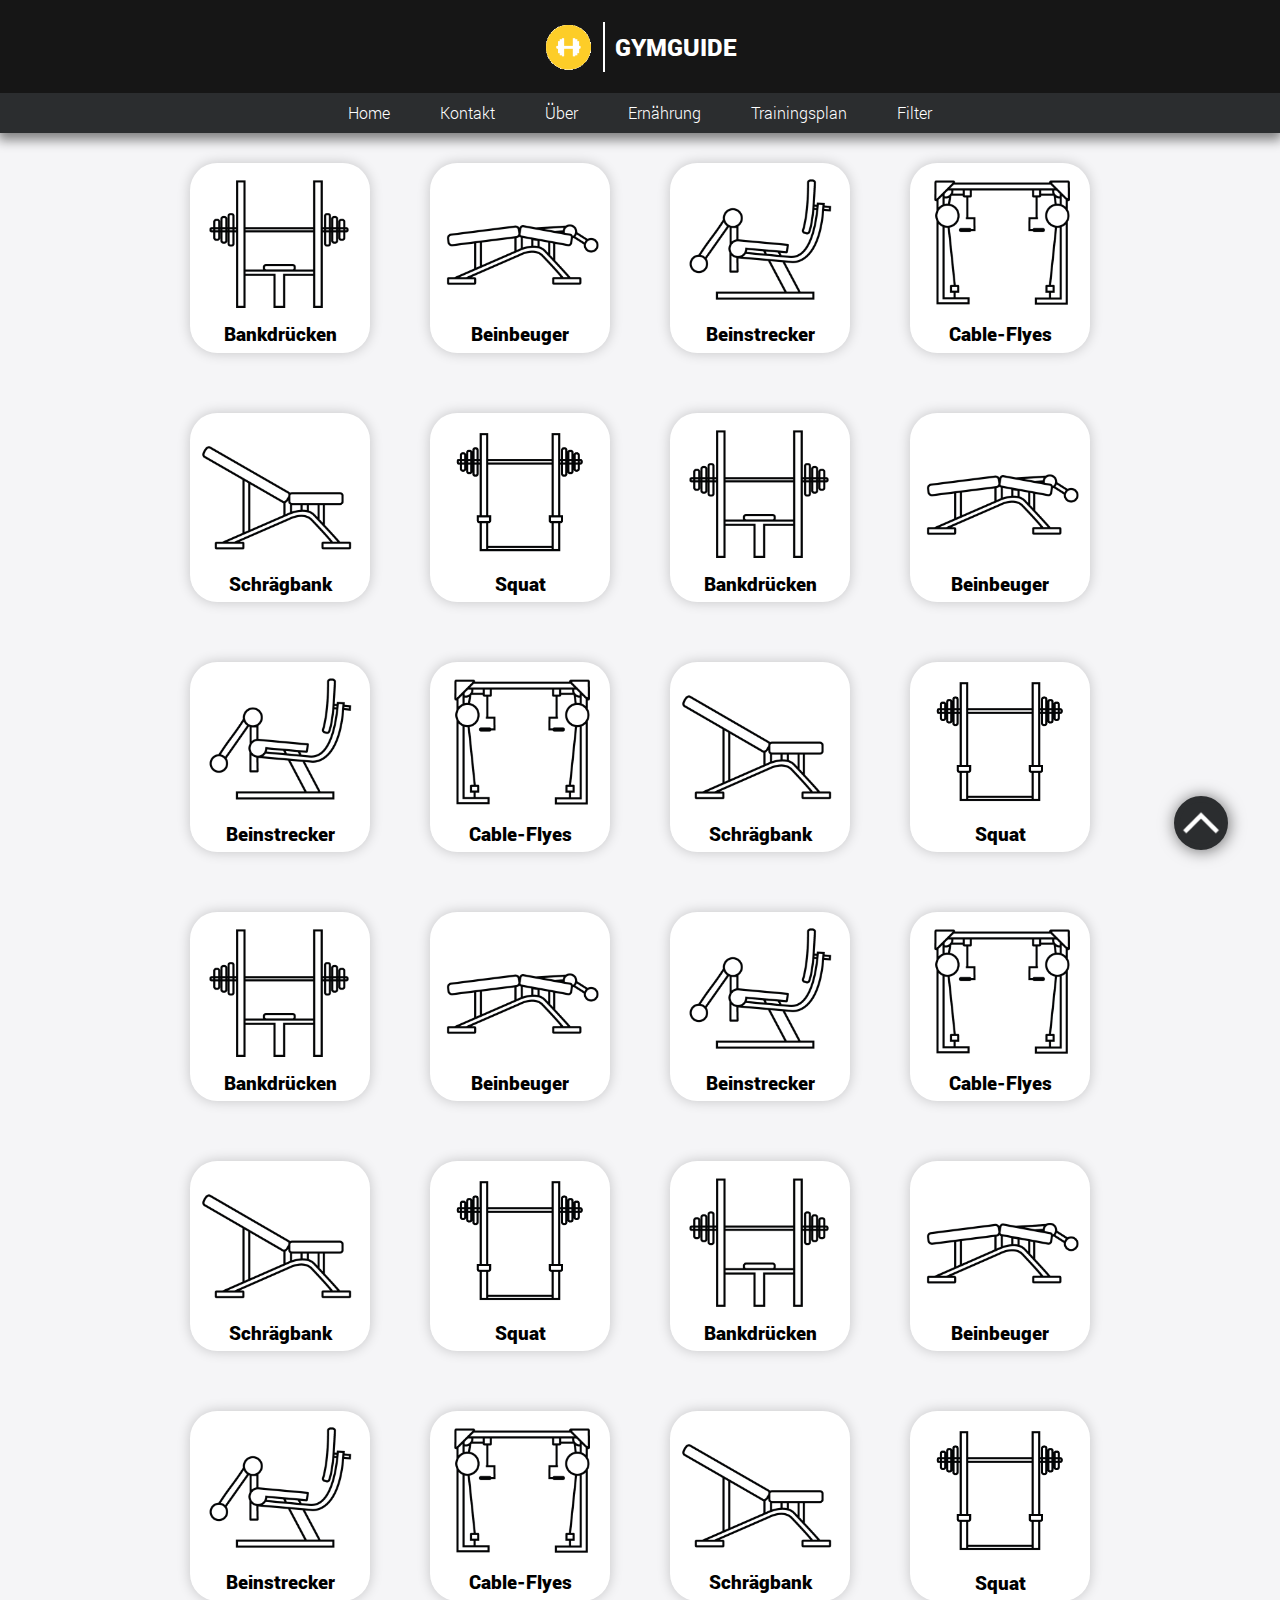
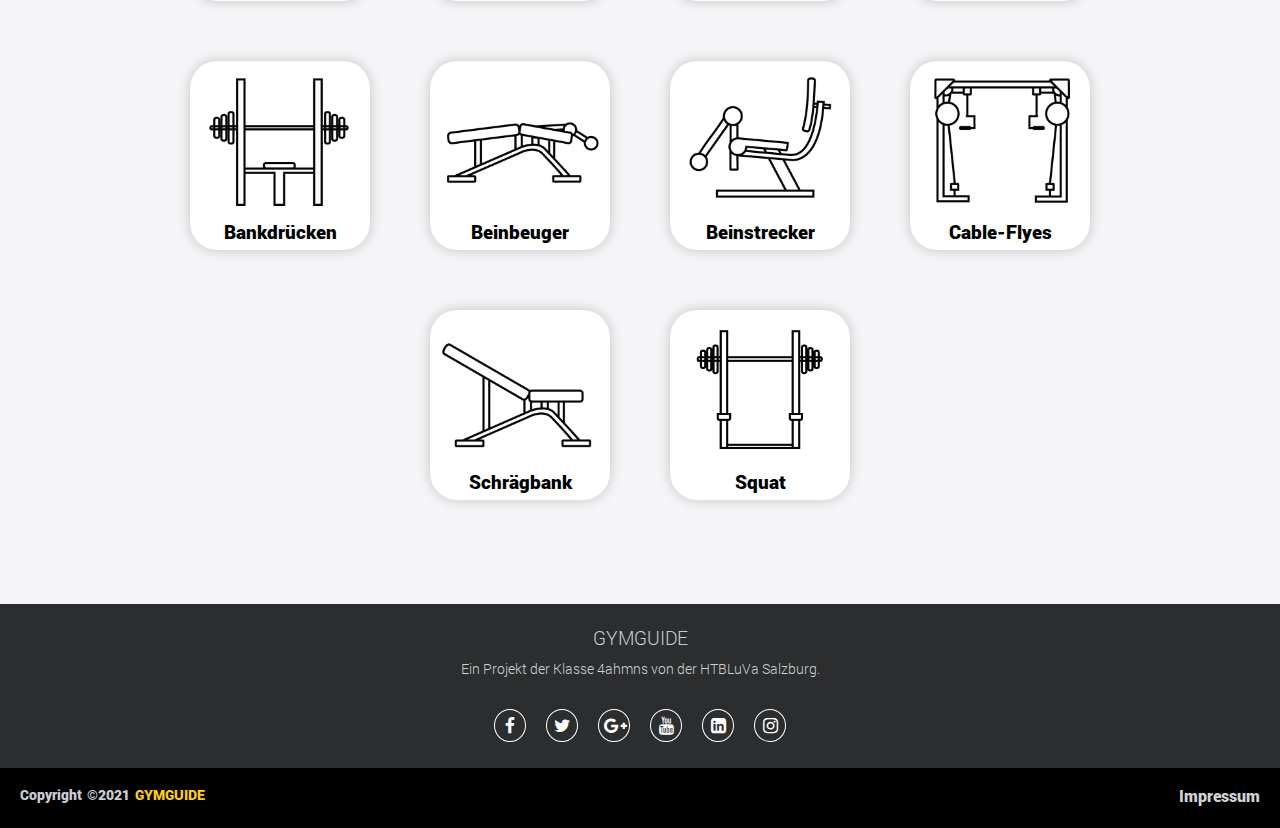
==== commit 54c3e6df: "HyperlinkTop" ====
--- a/index.html
+++ b/index.html
@@ -40,7 +40,9 @@
         <div class="nav-bar">
           <ul class="nav-menu">
             <li class="first-nav-item">
-              <a href="#" class="nav-link">Home<span class="line"></span></a>
+              <a href="index.html" class="nav-link"
+                >Home<span class="line"></span
+              ></a>
             </li>
 
             <li class="nav-item">
@@ -409,6 +411,9 @@
           <p>Squat</p>
         </a>
       </main>
+      <div class="gotop">
+        <a href="#top"> <img class="gotopArrow" src="Images/topArrow.png" /></a>
+      </div>
       <footer>
         <div class="footer-content">
           <h3>GYMGUIDE</h3>
--- a/Css/Main.css
+++ b/Css/Main.css
@@ -1,3 +1,6 @@
+* {
+  scroll-behavior: smooth;
+}
 .wrapperMain {
   width: 100%;
   justify-content: center;
@@ -13,6 +16,7 @@
   top: 0;
   z-index: 5;
   display: table;
+  box-shadow: 0px 5px 11px 2px rgb(0 0 0 / 48%);
 }
 .nav-menu {
   display: flex;
@@ -260,6 +264,32 @@
 .footer-menu ul li a:hover {
   color: #fecd25;
 }
+.gotop {
+  position: sticky;
+  bottom: 50px;
+  margin-bottom: 20px;
+  display: flex;
+  justify-content: flex-end;
+  width: 100vw;
+}
+.gotop a {
+  display: flex;
+  float: right;
+}
+
+.gotopArrow {
+  width: 40%;
+  background-color: #2b2d2f;
+  border: 6px solid #2b2d2f;
+  border-radius: 50%;
+  box-shadow: 1px 1px 15px 1px rgb(0 0 0 / 50%);
+  transition: 0.4s;
+}
+.gotopArrow:hover {
+  background-color: #fecd25;
+  border: 6px solid #fecd25;
+  transform: scale(1.1);
+}
 
 /*
 
@@ -279,6 +309,7 @@
   main {
     max-width: 447px;
     margin-top: 93px;
+    padding-top: 28px;
     width: initial;
   }
   .platzhalter02 {
@@ -394,4 +425,16 @@
   .footer-menu ul li a {
     font-size: 12px;
   }
-}
+  .footer-menu ul li a:hover {
+    color: #cfd2d6;
+  }
+  .socials a:hover i {
+    color: unset;
+  }
+  .socials a:hover {
+    border-color: unset;
+  }
+  .gotopArrow {
+    display: none;
+  }
+}
